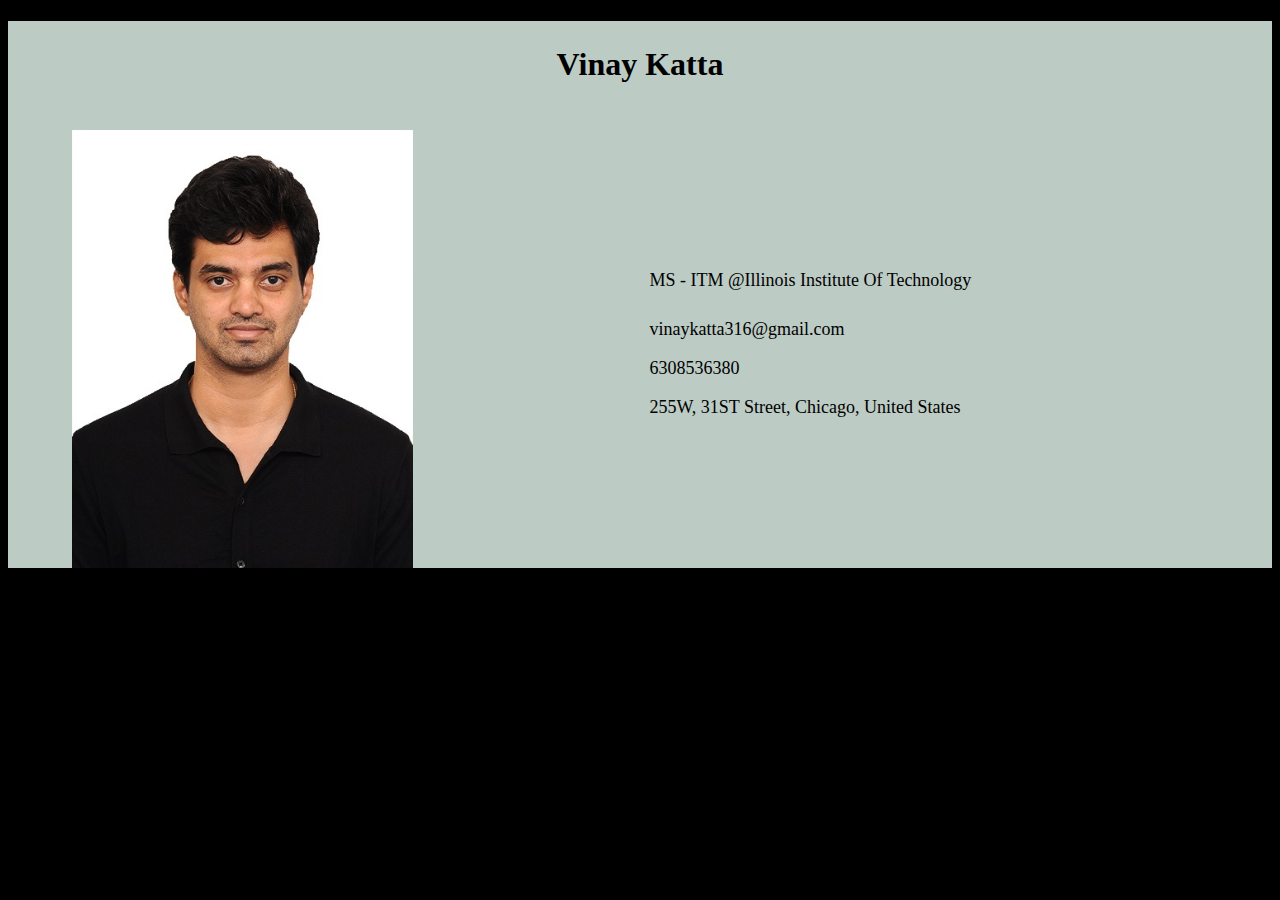
==== introduction.html @ f4439062 "Add Student details with profile picture to introduction page" ====
<!DOCTYPE html>
<html>
<head>
    <meta charset='utf-8'>
    <meta http-equiv='X-UA-Compatible' content='IE=edge'>
    <title>Introduction</title>
    <meta name='viewport' content='width=device-width, initial-scale=1'>
    <link rel='stylesheet' type='text/css' media='screen' href='css/styles.css'>
</head>
<body>
    <h1 class = "hover">Vinay Katta</h1>
    <div id ="header" class="container">
        <img src ="images/Profile_Pic.png" class="studentImage" alt = "studentImage">
        <div class = "containerOne studentDetails">
            <p id="name">MS  - ITM @Illinois Institute Of Technology</p>
                <p id="email">vinaykatta316@gmail.com</p>
                <p id="phone"> 6308536380</p>
                <p id="address"> 255W, 31ST Street, Chicago, United States</p>
        </div>

    </div>
</body>
</html>
---- css/styles.css ----
html{
	background-color:#000
}

body {
    padding-left: 5%;
    padding-right: 5%;
	background-color:#bccbc4
	}

h1 {
	font-family: Verdana;
	font-weight: bold;
	text-align: center;
	padding-top: 25px;
	padding-bottom: 25px;
	color: #000;
}

#name {
	position: relative;
	top: -10px;
	border-top-left-radius: 15px;
	border-top-right-radius: 15px;
}

div{
	border-radius:5px;
}

h1:hover
{
	background-color:#5A5A5A;
}

.container{
    display: flex;
    align-items: center;
    justify-content: center;
}

.containerOne{
    display: block;
    margin: auto;
}

.studentImage{
    width: 30%;
    height: 30%;
}

.studentDetails{
    font-size: 18px;
}
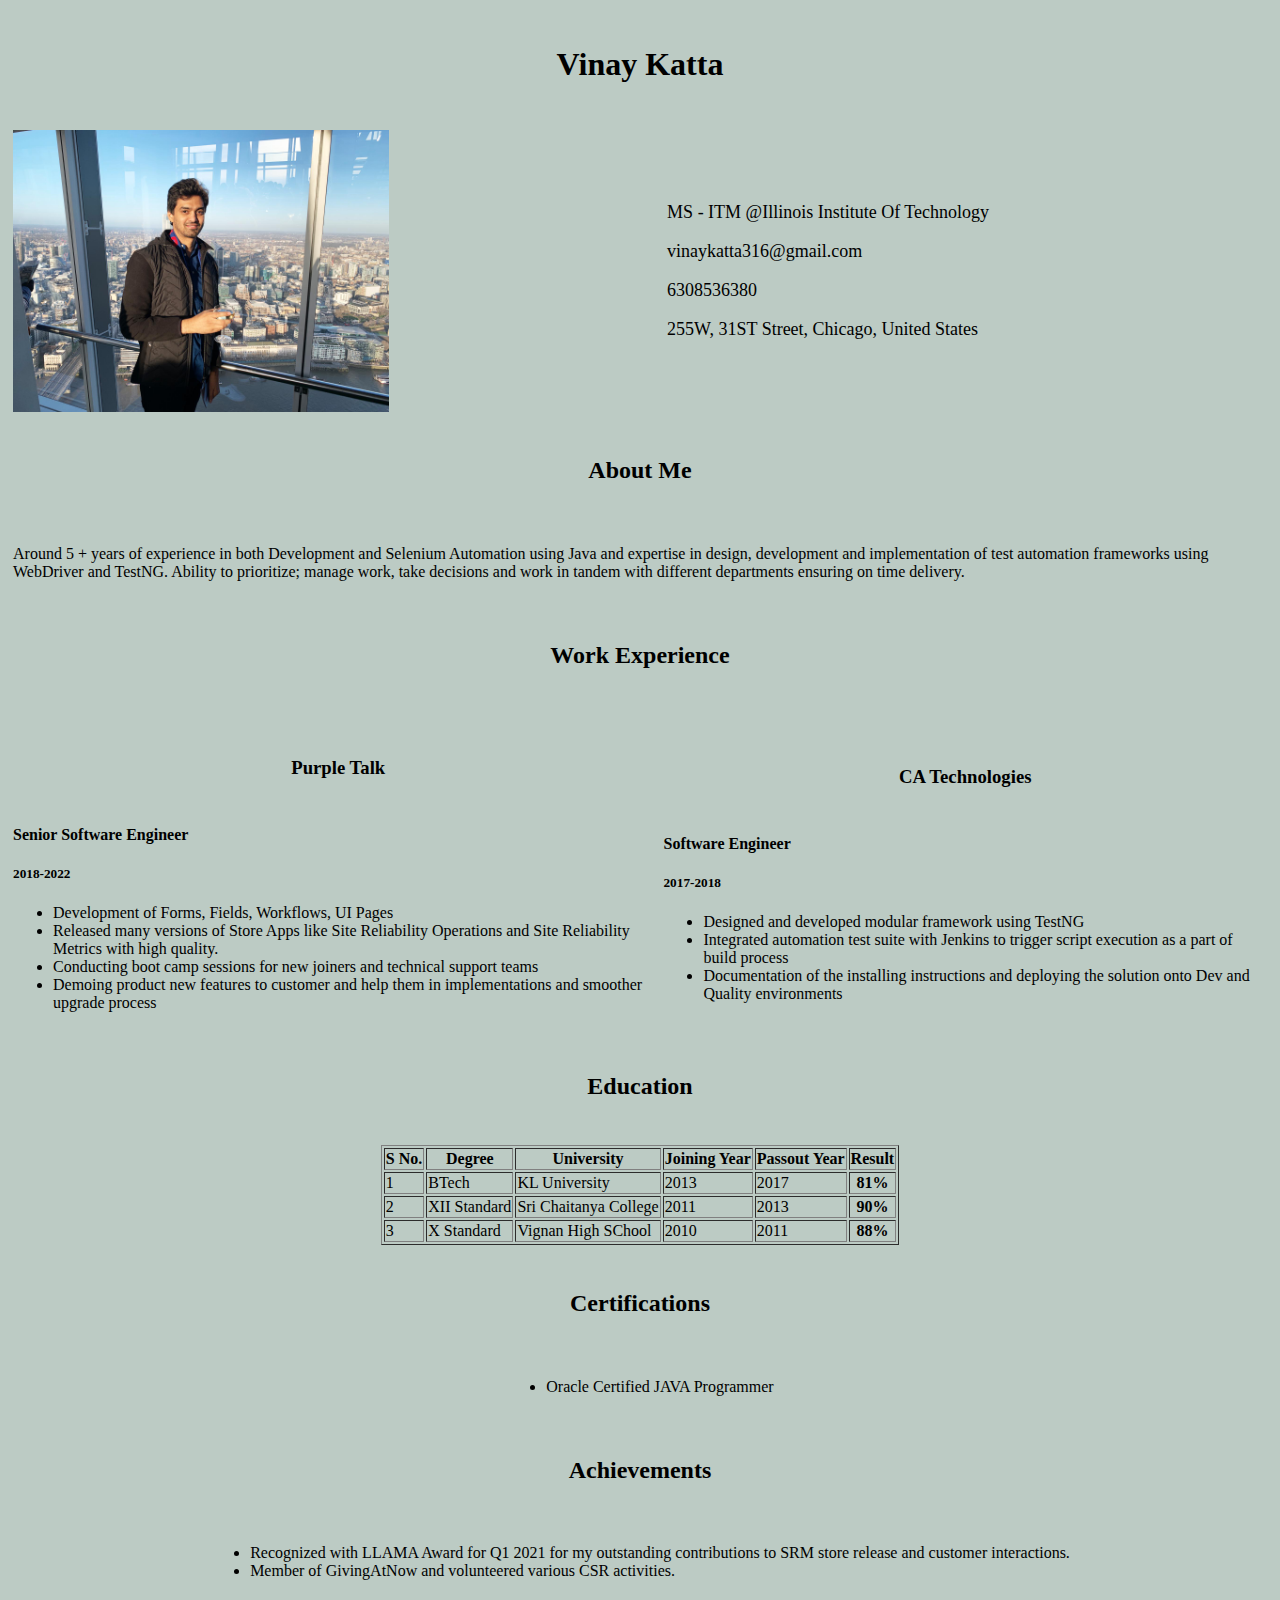
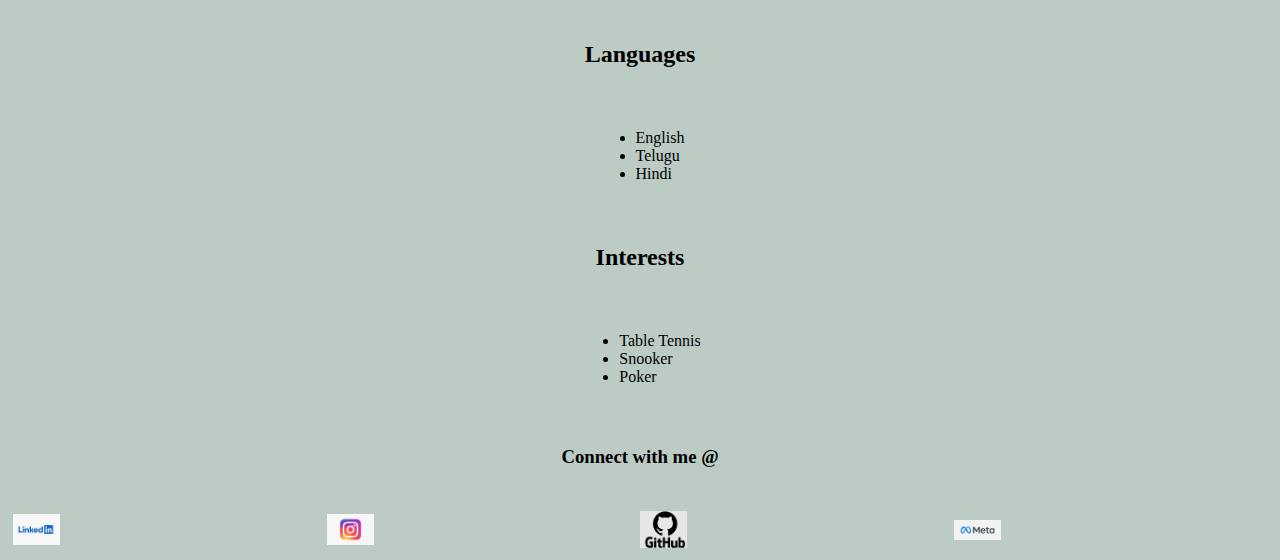
==== commit 5d872804: "Use Flex and Add more content to my introduction file" ====
--- a/introduction.html
+++ b/introduction.html
@@ -11,12 +11,115 @@
     <h1 class = "hover">Vinay Katta</h1>
     <div id ="header" class="container">
         <img src ="images/Profile_Pic.png" class="studentImage" alt = "studentImage">
-        <div class = "containerOne studentDetails">
+        <div class = "studentDetails">
             <p id="name">MS  - ITM @Illinois Institute Of Technology</p>
                 <p id="email">vinaykatta316@gmail.com</p>
                 <p id="phone"> 6308536380</p>
                 <p id="address"> 255W, 31ST Street, Chicago, United States</p>
         </div>
+    </div>
+    <h2>About Me</h2>
+    <div id="aboutMe" class="container">
+        <p>Around 5 + years of experience in both Development and Selenium Automation using Java and expertise in design, development and implementation of test automation frameworks using WebDriver and TestNG. Ability to prioritize; manage work, take decisions and work in tandem with different departments ensuring on time delivery.</p>
+    </div>
+    <h2> Work Experience</h2>
+    <div id="allWork" class="container">
+        <div id="work1" class="containerOne">
+            <h3>Purple Talk</h3>
+            <h4>Senior Software Engineer</h4>
+            <h5>2018-2022</h5>
+            <ul>
+                <li>Development of Forms, Fields, Workflows, UI Pages</li>
+                <li>Released many versions of Store Apps like Site Reliability Operations and Site Reliability Metrics with high quality.</li>
+                <li>Conducting boot camp sessions for new joiners and technical support teams</li>
+                <li>Demoing product new features to customer and help them in implementations and smoother upgrade process</li>
+            </ul>
+        </div>
+        <div id="work3" class="containerOne">
+            <h3>CA Technologies</h3>
+            <h4>Software Engineer</h4>
+            <h5>2017-2018</h5>
+            <ul>
+                <li>Designed and developed modular framework using TestNG</li>
+                <li>Integrated automation test suite with Jenkins to trigger script execution as a part of build process</li>
+                <li>Documentation of the installing instructions and deploying the solution onto Dev and Quality environments</li>
+            </ul>
+        </div>
+    </div>
+    
+    <h2>Education</h2>
+    <div id="eduaction" class="container">
+        <table border="1"> 
+            <tr>
+                <th>S No.</th>
+                <th>Degree</th>
+                <th>University</th>
+                <th>Joining Year</th>
+                <th>Passout Year</th>
+                <th>Result</th>
+            </tr>
+            <tr>
+                <td>1</td>
+                <td>BTech</td>
+                <td>KL University</td>
+                <td>2013</td>
+                <td>2017</td>
+                <th>81%</th>
+            </tr>
+            <tr>
+                <td>2</td>
+                <td>XII Standard</td>
+                <td>Sri Chaitanya College</td>
+                <td>2011</td>
+                <td>2013</td>
+                <th>90%</th>
+            </tr>
+            <tr>
+                <td>3</td>
+                <td>X Standard</td>
+                <td>Vignan High SChool</td>
+                <td>2010</td>
+                <td>2011</td>
+                <th>88%</th>
+            </tr>
+        </table>
+    </div>
+    <h2> Certifications </h2>
+    <div id="certifications" class="container">
+        <ul>
+            <li>Oracle Certified JAVA Programmer</li>
+        </ul>
+    </div>
+    <h2>Achievements</h2>
+    <div id="achivements" class="container">
+        <ul>
+            <li>Recognized with LLAMA Award for Q1 2021 for my outstanding contributions to SRM store release and customer
+                interactions.</li>
+            <li>Member of GivingAtNow and volunteered various CSR activities.</li>
+        </ul>
+    </div>
+    <h2>Languages</h2>
+    <div id="languages" class="container">
+        <ul>
+            <li>English</li>
+            <li>Telugu</li>
+            <li>Hindi</li>
+        </ul>
+    </div>
+    <h2>Interests</h2>
+    <div id="interest" class="container">
+        <ul>
+            <li>Table Tennis</li>
+            <li>Snooker</li>
+            <li>Poker</li>
+        </ul>
+    </div>
+    <h3>Connect with me @</h3>
+    <div id="connectwithme" class="container">
+        <a href="https://in.linkedin.com/" target="https://linkedin.com/"><img src="images/LinkedIn-Logo.png" class="imageClass"></a>
+        <a href="https://www.instagram.com/" target="https://www.instagram.com/"><img src="images/Instagram-Logo.png" class="imageClass"></a>
+        <a href="https://github.com/" target="https://github.com/vkatta316/ITMD571/blob/main/index.html"><img src="images/github.png" class="imageClass"></a>
+        <a href="https://www.facebook.com/" target="https://www.facebook.com/"><img src="images/facebook.png" class="imageClass"></a>
 
     </div>
 </body>
--- a/css/styles.css
+++ b/css/styles.css
@@ -1,54 +1,58 @@
 html{
-	background-color:#000
+	background-color: #0000;
 }
 
-body {
-    padding-left: 5%;
-    padding-right: 5%;
+body{
+	padding-left: 5px;
+	padding-right: 5px;
 	background-color:#bccbc4
-	}
+}
 
-h1 {
+.container{
+	display: flex;
+	justify-content:center;
+	align-items: center;
+}
+
+h1,h2,h3{
+	text-align: center;
 	font-family: Verdana;
 	font-weight: bold;
-	text-align: center;
 	padding-top: 25px;
 	padding-bottom: 25px;
 	color: #000;
 }
 
-#name {
-	position: relative;
-	top: -10px;
-	border-top-left-radius: 15px;
-	border-top-right-radius: 15px;
+.studentDetails{
+	display: block;
+    margin: auto;
+	font-size: 18px;
 }
 
-div{
-	border-radius:5px;
+.studentImage{
+	width: 30%;
+	height: 30%;
+}
+
+#name{
+	position: relative;
 }
 
 h1:hover
 {
-	background-color:#5A5A5A;
+	text-decoration: underline overline;
 }
 
-.container{
-    display: flex;
-    align-items: center;
-    justify-content: center;
+h2:hover
+{
+	text-decoration: underline overline;
 }
 
 .containerOne{
     display: block;
     margin: auto;
 }
-
-.studentImage{
-    width: 30%;
-    height: 30%;
-}
-
-.studentDetails{
-    font-size: 18px;
+.imageClass{
+	width: 15%;
+	height: 15%;
 }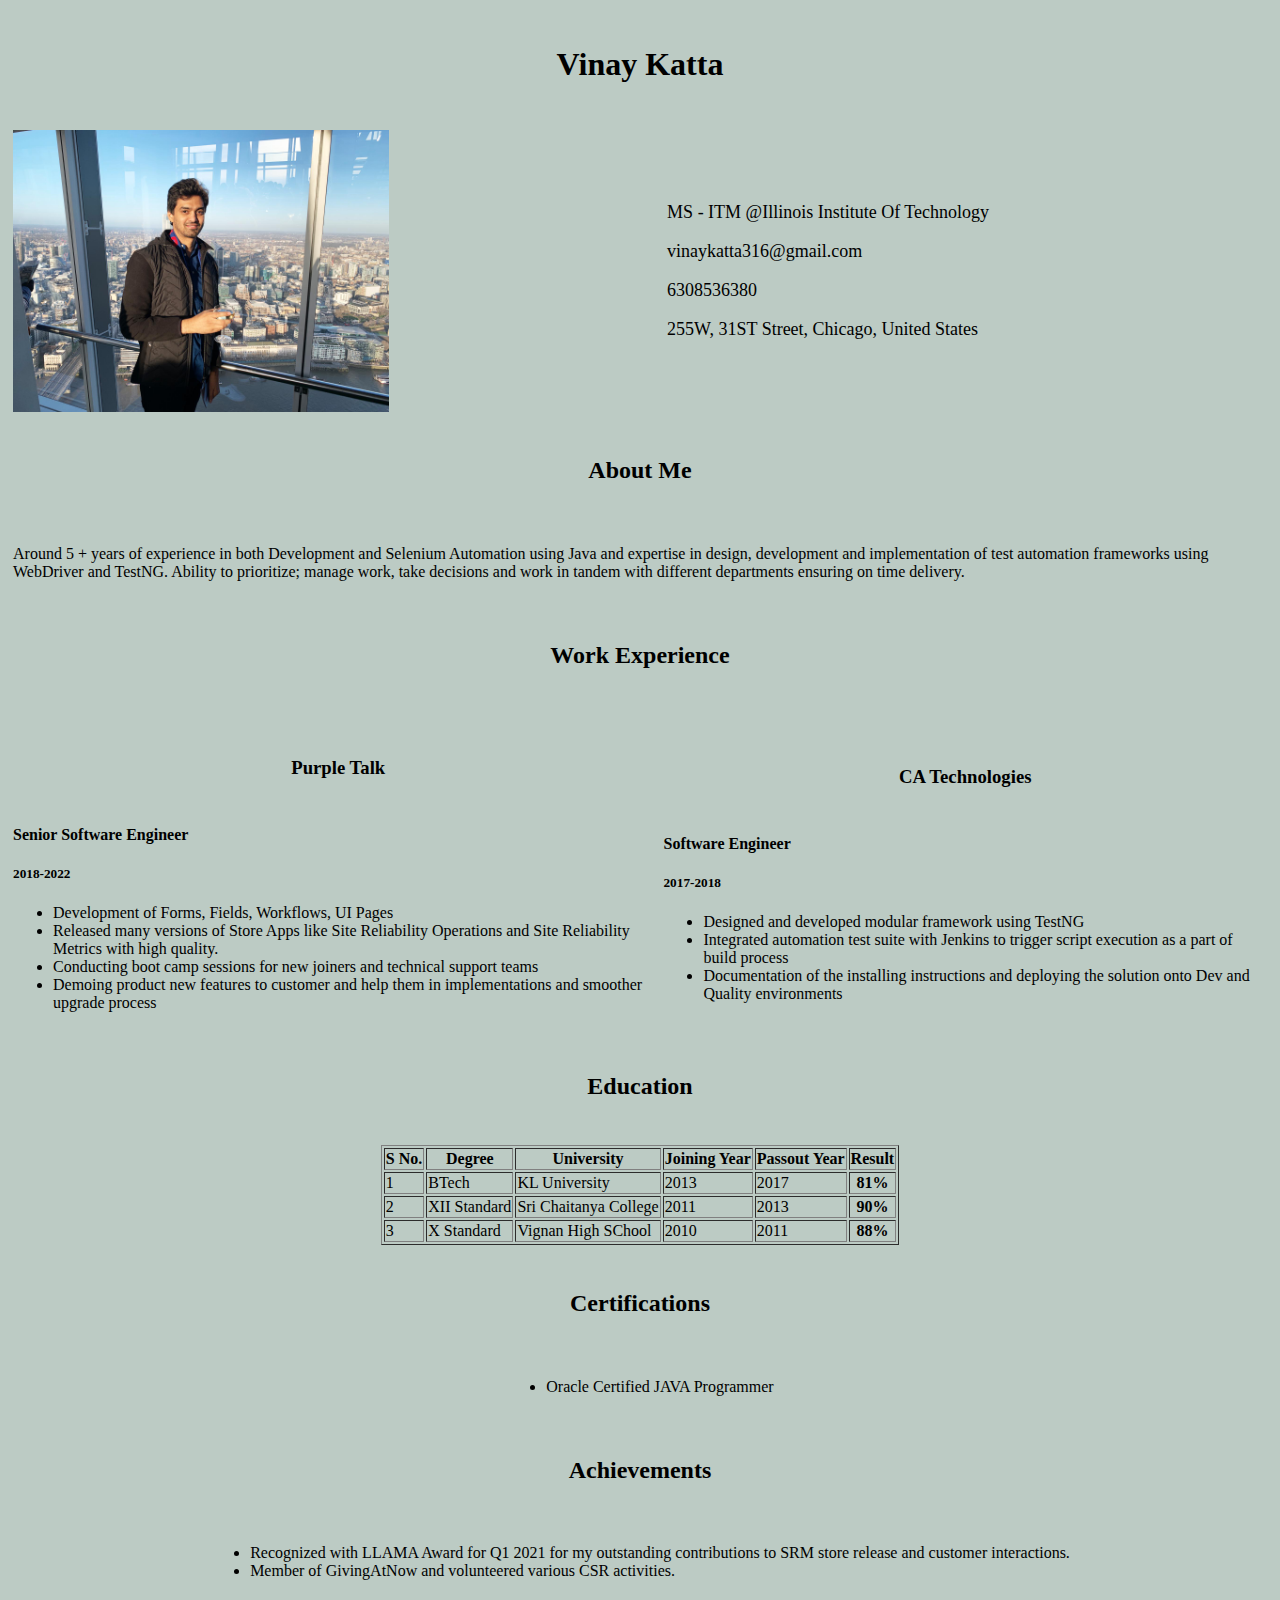
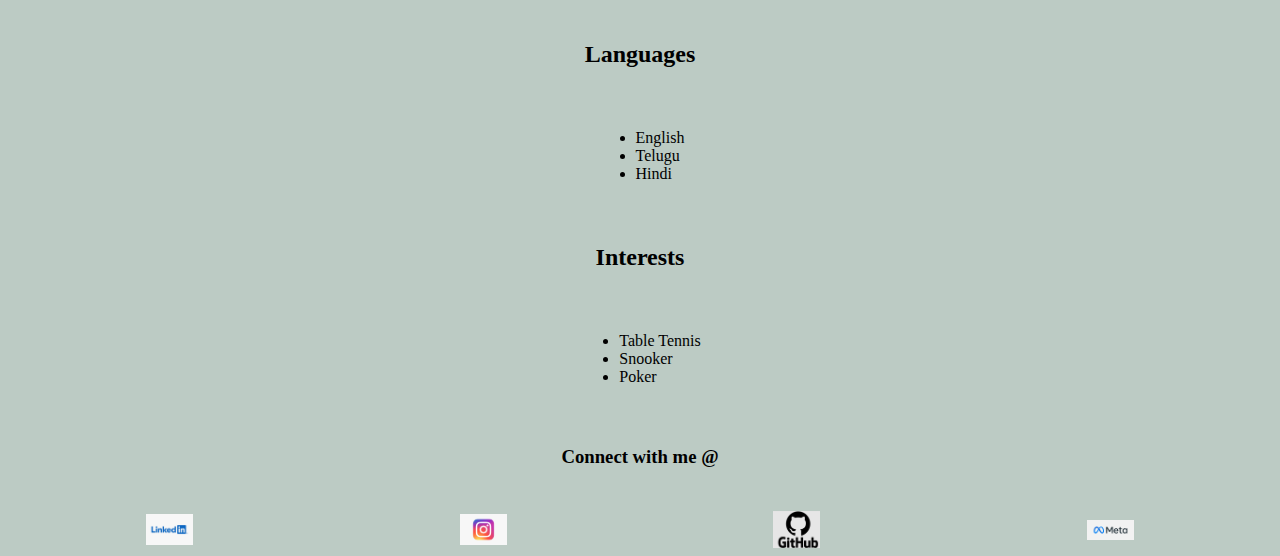
==== commit fee93539: "Add my git pages URL to GitHub Href Link" ====
--- a/introduction.html
+++ b/introduction.html
@@ -116,10 +116,10 @@
     </div>
     <h3>Connect with me @</h3>
     <div id="connectwithme" class="container">
-        <a href="https://in.linkedin.com/" target="https://linkedin.com/"><img src="images/LinkedIn-Logo.png" class="imageClass"></a>
-        <a href="https://www.instagram.com/" target="https://www.instagram.com/"><img src="images/Instagram-Logo.png" class="imageClass"></a>
-        <a href="https://github.com/" target="https://github.com/vkatta316/ITMD571/blob/main/index.html"><img src="images/github.png" class="imageClass"></a>
-        <a href="https://www.facebook.com/" target="https://www.facebook.com/"><img src="images/facebook.png" class="imageClass"></a>
+        <a href="https://in.linkedin.com/" target="_blank"><img src="images/LinkedIn-Logo.png" class="imageClass"></a>
+        <a href="https://www.instagram.com/" target="window"><img src="images/Instagram-Logo.png" class="imageClass"></a>
+        <a href="https://vkatta316.github.io/ITMD541/introduction.html" target="_blank"><img src="images/github.png" class="imageClass"></a>
+        <a href="https://www.facebook.com/" target="tab"><img src="images/facebook.png" class="imageClass"></a>
 
     </div>
 </body>
--- a/css/styles.css
+++ b/css/styles.css
@@ -12,6 +12,10 @@
 	display: flex;
 	justify-content:center;
 	align-items: center;
+}
+
+#name{
+	position: relative;
 }
 
 h1,h2,h3{
@@ -34,10 +38,6 @@
 	height: 30%;
 }
 
-#name{
-	position: relative;
-}
-
 h1:hover
 {
 	text-decoration: underline overline;
@@ -53,6 +53,8 @@
     margin: auto;
 }
 .imageClass{
+	display: block;
+	margin: auto;
 	width: 15%;
 	height: 15%;
 }